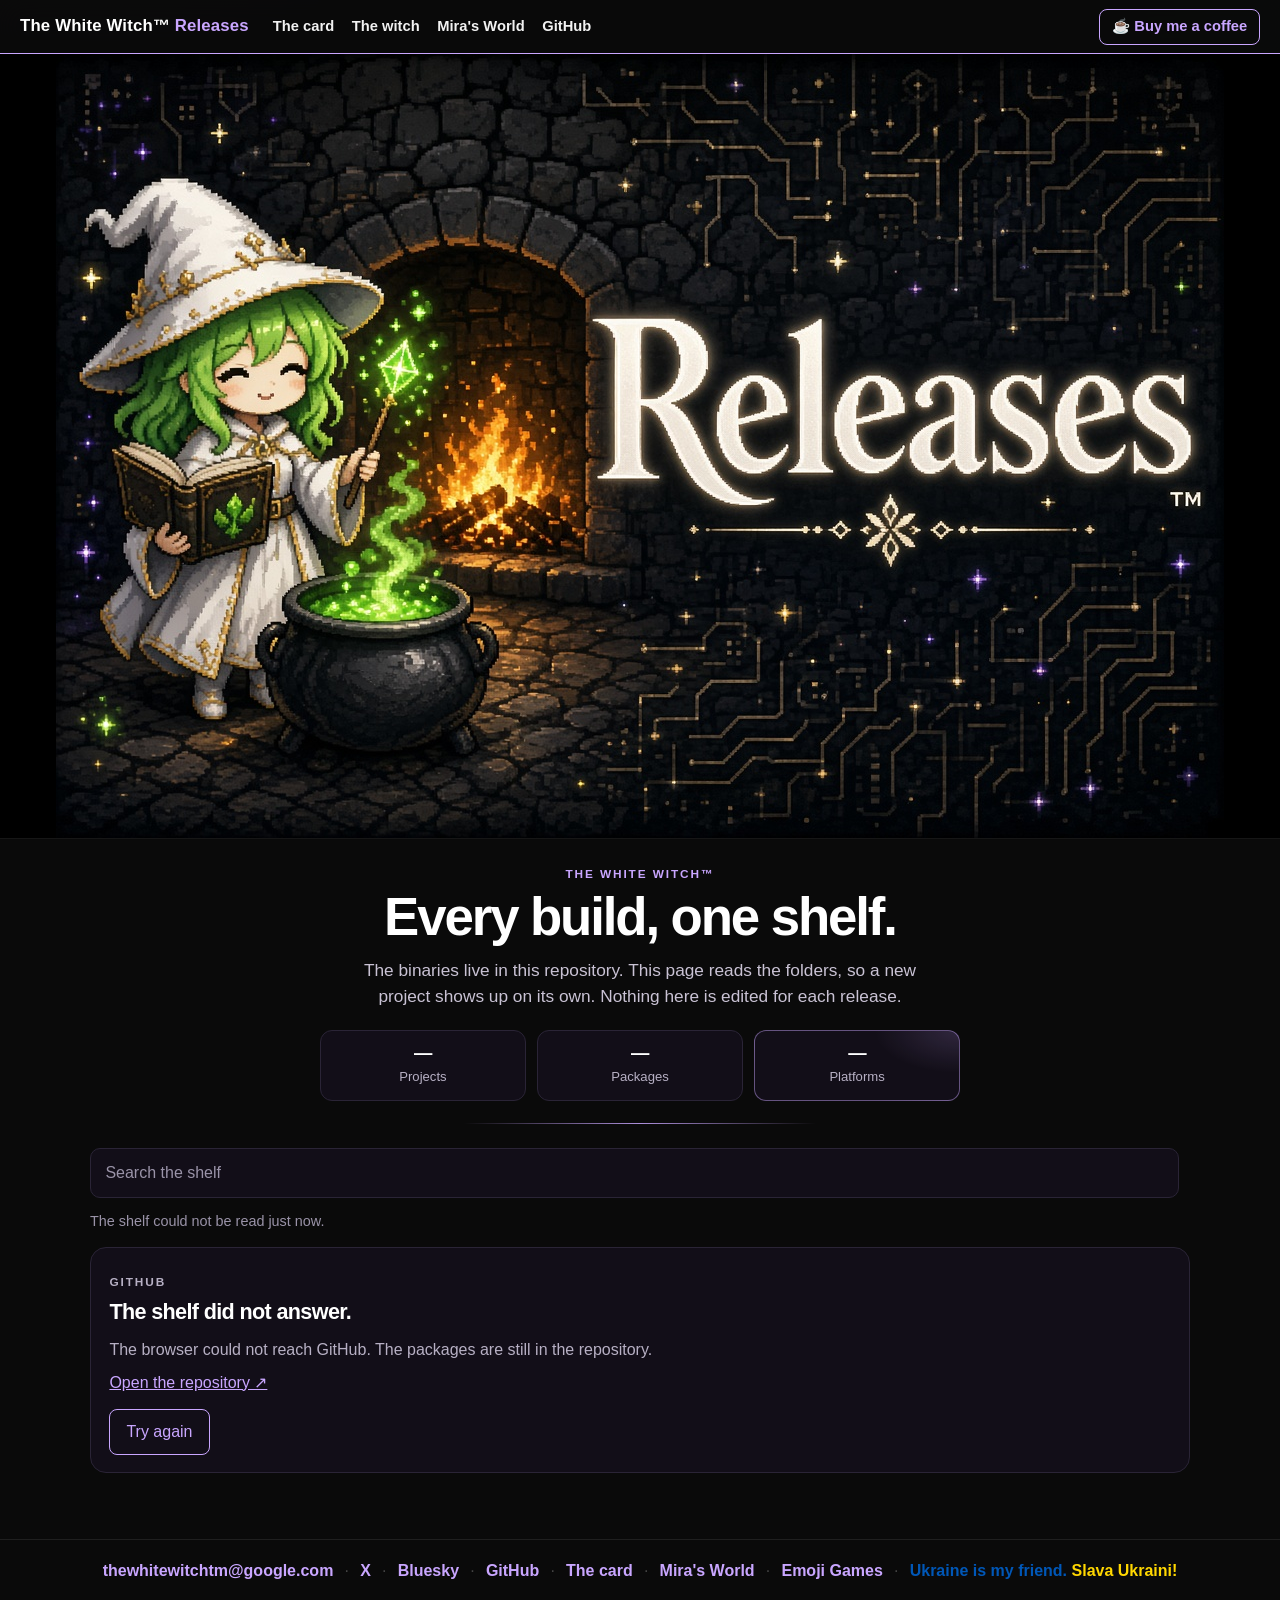
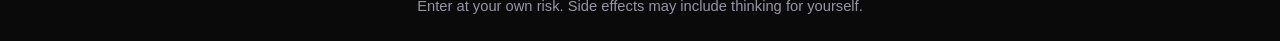
==== index.html @ 7167bed6 "Add the shelf that reads this repository The page lists project folders on its own. The README point" ====
<!DOCTYPE html>
<html lang="en">
<head>
  <meta charset="utf-8">
  <meta name="viewport" content="width=device-width, initial-scale=1">
  <title>The White Witch™ Releases</title>
  <meta name="description" content="Binaries from The White Witch. The shelf reads the Releases repository, so a new project folder shows up on its own.">
  <meta name="author" content="The White Witch">
  <meta name="theme-color" content="#0a0a0a">
  <meta name="color-scheme" content="dark">
  <meta name="robots" content="index, follow, max-image-preview:large">
  <link rel="canonical" href="https://thewhitewitchtm.github.io/Releases/">
  <link rel="icon" href="data:image/svg+xml,<svg xmlns=%22http://www.w3.org/2000/svg%22 viewBox=%220 0 100 100%22><text y=%22.9em%22 font-size=%2290%22>🧙‍♀️</text></svg>">
  <meta property="og:type" content="website">
  <meta property="og:locale" content="en_US">
  <meta property="og:site_name" content="The White Witch™">
  <meta property="og:title" content="The White Witch™ Releases">
  <meta property="og:description" content="Binaries from The White Witch. The shelf reads the Releases repository, so a new project folder shows up on its own.">
  <meta property="og:url" content="https://thewhitewitchtm.github.io/Releases/">
  <meta property="og:image" content="https://thewhitewitchtm.github.io/Releases/releases.jpg">
  <meta property="og:image:type" content="image/jpeg">
  <meta property="og:image:width" content="1168">
  <meta property="og:image:height" content="784">
  <meta property="og:image:alt" content="The White Witch Releases. A green-haired witch in white beside a cauldron, and the word Releases.">
  <meta name="twitter:card" content="summary_large_image">
  <meta name="twitter:site" content="@TheWhiteWitchTM">
  <meta name="twitter:title" content="The White Witch™ Releases">
  <meta name="twitter:description" content="Binaries from The White Witch. A new project folder shows up on its own.">
  <meta name="twitter:image" content="https://thewhitewitchtm.github.io/Releases/releases.jpg">
  <link rel="stylesheet" href="assets/releases.css">
  <script type="application/ld+json">
  {
    "@context": "https://schema.org",
    "@type": "WebPage",
    "name": "The White Witch™ Releases",
    "url": "https://thewhitewitchtm.github.io/Releases/",
    "description": "Binaries from The White Witch. The shelf reads the Releases repository, so a new project folder shows up on its own.",
    "isPartOf": { "@type": "WebSite", "name": "The White Witch™", "url": "https://thewhitewitchtm.github.io/" },
    "publisher": { "@type": "Person", "name": "The White Witch", "url": "https://thewhitewitchtm.github.io/" }
  }
  </script>
</head>
<body>
  <a class="skip" href="#shelf">Skip to the shelf</a>
  <header class="site-header">
    <a class="brand" href="./">The White Witch™ <em>Releases</em></a>
    <nav class="site-nav" aria-label="Desk">
      <a href="https://thewhitewitchtm.github.io/">The card</a>
      <a href="https://thewhitewitchtm.github.io/whitewitch/">The witch</a>
      <a href="https://thewhitewitchtm.github.io/mira/">Mira's World</a>
      <a href="https://github.com/TheWhiteWitchTM/Releases">GitHub</a>
    </nav>
    <a class="coffee" href="https://www.paypal.com/ncp/payment/4P85EQRES3RGU" target="_blank" rel="noopener noreferrer">☕ Buy me a coffee</a>
  </header>

  <div class="banner-wrap">
    <img class="site-banner" src="releases.jpg" width="1168" height="784" alt="The White Witch Releases. A green-haired witch in white beside a cauldron, and the word Releases.">
  </div>

  <main class="wrap">
    <header class="hero">
      <p class="kicker">The White Witch™</p>
      <h1>Every build, one shelf.</h1>
      <p class="lead">The binaries live in this repository. This page reads the folders, so a new project shows up on its own. Nothing here is edited for each release.</p>
      <ul class="stats" id="stats">
        <li><strong>—</strong><span>Projects</span></li>
        <li><strong>—</strong><span>Packages</span></li>
        <li><strong>—</strong><span>Platforms</span></li>
      </ul>
    </header>

    <section class="shelf" id="shelf" aria-busy="true">
      <div class="toolbar">
        <label class="finder">
          <span class="sr-only">Search releases</span>
          <input id="q" type="search" placeholder="Search the shelf" autocomplete="off" enterkeyhint="search">
        </label>
        <div class="pills" id="pills" role="group" aria-label="Platform"></div>
      </div>
      <p class="count" id="count" aria-live="polite">Reading the repository…</p>
      <div class="list" id="list">
        <article class="project is-skeleton" aria-hidden="true"></article>
        <article class="project is-skeleton" aria-hidden="true"></article>
      </div>
      <noscript>
        <p class="note">This shelf is built in the browser. Turn on JavaScript, or open the <a href="https://github.com/TheWhiteWitchTM/Releases">repository on GitHub</a>.</p>
      </noscript>
      <p class="colophon" id="colophon"></p>
    </section>
  </main>

  <footer class="site-footer">
    <nav class="footer-links" aria-label="Elsewhere">
      <a href="mailto:thewhitewitchtm@google.com">thewhitewitchtm@google.com</a>
      <span aria-hidden="true">·</span>
      <a href="https://x.com/TheWhiteWitchTM">X</a>
      <span aria-hidden="true">·</span>
      <a href="https://bsky.app/profile/thewhitewitchtm.bsky.social">Bluesky</a>
      <span aria-hidden="true">·</span>
      <a href="https://github.com/TheWhiteWitchTM">GitHub</a>
      <span aria-hidden="true">·</span>
      <a href="https://thewhitewitchtm.github.io/">The card</a>
      <span aria-hidden="true">·</span>
      <a href="https://thewhitewitchtm.github.io/mira/">Mira's World</a>
      <span aria-hidden="true">·</span>
      <a href="https://thewhitewitchtm.github.io/emojigames/">Emoji Games</a>
      <span aria-hidden="true">·</span>
      <a class="ua" href="https://thewhitewitchtm.github.io/ukraine/"><span class="b">Ukraine is my friend.</span> <span class="g">Slava Ukraini!</span></a>
    </nav>
    <p class="footer-note">Enter at your own risk. Side effects may include thinking for yourself.</p>
  </footer>
  <script src="assets/releases.js"></script>
</body>
</html>
---- assets/releases.css ----
/* The White Witch desk: black, lavender, the shelf under the banner. */

:root {
  --bg: #0a0a0a;
  --text: #e8e8e8;
  --muted: #b7b0c4;
  --faint: #9a93a8;
  --accent: #c9a6ff;
  --accent-2: #e8d5ff;
  --line: #2c2638;
  --card: #120e18;
  --gold: #e4c56a;
  color-scheme: dark;
}

*,
*::before,
*::after { box-sizing: border-box; }

html { scrollbar-color: #3a2a4a var(--bg); }

body {
  margin: 0;
  min-height: 100vh;
  display: flex;
  flex-direction: column;
  background:
    radial-gradient(900px 420px at 8% -10%, rgba(201, 166, 255, 0.09), transparent 55%),
    radial-gradient(680px 360px at 110% 0%, rgba(80, 200, 120, 0.06), transparent 50%),
    var(--bg);
  color: var(--text);
  font-family: -apple-system, BlinkMacSystemFont, "Segoe UI", "Noto Sans", Helvetica, Arial, sans-serif, "Apple Color Emoji", "Segoe UI Emoji";
  font-size: 16px;
  line-height: 1.6;
  -webkit-font-smoothing: antialiased;
}

::selection { background: var(--accent); color: #0a0a0a; }

a { color: var(--accent); }

img { max-width: 100%; }

.skip {
  position: absolute;
  left: 0.75rem;
  top: 0.5rem;
  z-index: 50;
  padding: 0.4rem 0.7rem;
  background: var(--accent);
  color: #0a0a0a;
  font-weight: 700;
  text-decoration: none;
  border-radius: 8px;
  transform: translateY(-150%);
}

.skip:focus { transform: none; }

.sr-only {
  position: absolute;
  width: 1px;
  height: 1px;
  padding: 0;
  margin: -1px;
  overflow: hidden;
  clip: rect(0, 0, 0, 0);
  white-space: nowrap;
  border: 0;
}

.site-header {
  position: sticky;
  top: 0;
  z-index: 20;
  display: flex;
  align-items: center;
  gap: 0.75rem 1rem;
  padding: 0.55rem 1.25rem;
  background: rgba(10, 10, 10, 0.92);
  border-bottom: 1.5px solid var(--accent);
  box-shadow: 0 2px 10px rgba(0, 0, 0, 0.45);
  backdrop-filter: blur(14px);
}

.brand {
  color: #fff;
  font-weight: 700;
  font-size: 1.05rem;
  letter-spacing: 0.01em;
  text-decoration: none;
  white-space: nowrap;
}

.brand em {
  color: var(--accent);
  font-style: normal;
  font-weight: 650;
}

.brand:hover em { color: var(--accent-2); }

.site-nav {
  display: flex;
  align-items: center;
  gap: 0.1rem;
  min-width: 0;
}

.site-nav a {
  color: #f2f2f2;
  text-decoration: none;
  font-weight: 650;
  font-size: 0.92rem;
  padding: 0.32rem 0.5rem;
  border-radius: 6px;
  white-space: nowrap;
}

.site-nav a:hover {
  color: var(--accent);
  background: rgba(201, 166, 255, 0.1);
}

.coffee {
  margin-left: auto;
  flex: none;
  color: var(--accent);
  text-decoration: none;
  font-weight: 650;
  font-size: 0.92rem;
  padding: 0.35em 0.8em;
  border: 1px solid var(--accent);
  border-radius: 8px;
  white-space: nowrap;
}

.coffee:hover { background: rgba(201, 166, 255, 0.13); color: var(--accent-2); }

.banner-wrap {
  background: #000;
  border-bottom: 1px solid #161616;
}

.site-banner {
  display: block;
  width: min(1168px, 100%);
  height: auto;
  margin: 0 auto;
}

.wrap {
  width: min(1100px, calc(100% - 2rem));
  margin: 0 auto;
  padding: 1.6rem 0 3rem;
  flex: 1 0 auto;
}

.hero { text-align: center; }

.kicker {
  margin: 0 0 0.35rem;
  color: var(--accent);
  font-size: 0.74rem;
  font-weight: 700;
  letter-spacing: 0.16em;
  text-transform: uppercase;
}

.hero h1 {
  margin: 0;
  color: #fff;
  font-size: clamp(2.1rem, 4.6vw, 3.3rem);
  font-weight: 740;
  letter-spacing: -0.04em;
  line-height: 1.02;
  text-wrap: balance;
}

.lead {
  max-width: 38rem;
  margin: 0.9rem auto 0;
  color: #c9c2d4;
  font-size: 1.08rem;
  line-height: 1.5;
}

.hero::after {
  content: "";
  display: block;
  width: min(100%, 22rem);
  height: 1px;
  margin: 1.35rem auto 0;
  background: linear-gradient(90deg, transparent, rgba(201, 166, 255, 0.85), transparent);
}

.hero-actions { margin: 1.2rem 0 0; }

.stats {
  display: grid;
  grid-template-columns: repeat(3, minmax(0, 1fr));
  gap: 0.7rem;
  max-width: 40rem;
  margin: 1.25rem auto 0;
  padding: 0;
  list-style: none;
}

.stats li {
  margin: 0;
  padding: 0.7rem 0.75rem 0.8rem;
  background: var(--card);
  border: 1px solid #2a2436;
  border-radius: 12px;
}

.stats li:last-child {
  border-color: rgba(201, 166, 255, 0.45);
  background:
    radial-gradient(120px 60px at 100% 0%, rgba(201, 166, 255, 0.16), transparent 70%),
    var(--card);
}

.stats strong {
  display: block;
  color: #fff;
  font-size: 1.15rem;
  letter-spacing: -0.03em;
  line-height: 1.2;
}

.stats span {
  display: block;
  margin-top: 0.15rem;
  color: var(--muted);
  font-size: 0.82rem;
}

.shelf { margin-top: 1.5rem; }

.toolbar {
  display: flex;
  flex-wrap: wrap;
  align-items: center;
  gap: 0.7rem;
}

.finder { flex: 1 1 16rem; }

.finder input {
  width: 100%;
  padding: 0.7rem 0.9rem;
  color: #fff;
  font: inherit;
  background: var(--card);
  border: 1px solid #2a2436;
  border-radius: 10px;
}

.finder input::placeholder { color: var(--faint); }

.finder input:focus-visible,
.pills button:focus-visible,
.dl:focus-visible,
.btn:focus-visible,
.site-nav a:focus-visible,
.coffee:focus-visible,
.brand:focus-visible,
.links a:focus-visible,
summary:focus-visible {
  outline: 2px solid var(--accent);
  outline-offset: 2px;
}

.pills {
  display: flex;
  flex-wrap: wrap;
  gap: 0.4rem;
}

.pills button {
  padding: 0.45rem 0.75rem;
  color: var(--accent);
  font: inherit;
  font-size: 0.88rem;
  font-weight: 700;
  background: transparent;
  border: 1px solid #3a2a4a;
  border-radius: 999px;
  cursor: pointer;
}

.pills button[aria-pressed="true"] {
  color: #0a0a0a;
  background: var(--accent);
  border-color: var(--accent);
}

.pills button:hover { border-color: var(--accent); }

.count {
  min-height: 1.4rem;
  margin: 0.75rem 0 0.9rem;
  color: var(--faint);
  font-size: 0.9rem;
}

.list {
  display: flex;
  flex-direction: column;
  gap: 1.05rem;
}

.project {
  display: grid;
  grid-template-columns: minmax(260px, 0.92fr) minmax(0, 1.15fr);
  align-items: center;
  min-width: 0;
  background: linear-gradient(180deg, #17141e 0%, #100e16 100%);
  border: 1px solid var(--line);
  border-radius: 16px;
  overflow: hidden;
  box-shadow:
    inset 0 1px 0 rgba(255, 255, 255, 0.04),
    0 14px 32px rgba(0, 0, 0, 0.32);
  scroll-margin-top: 5rem;
  transition: transform 0.18s ease, border-color 0.18s ease, box-shadow 0.18s ease;
}

.project:hover {
  transform: translateY(-3px);
  border-color: var(--accent);
  box-shadow:
    inset 0 1px 0 rgba(255, 255, 255, 0.05),
    0 18px 40px rgba(0, 0, 0, 0.45),
    0 0 0 1px rgba(201, 166, 255, 0.35);
}

.project[hidden] { display: none; }

.project-art {
  position: relative;
  align-self: center;
  width: 100%;
  aspect-ratio: 1200 / 630;
  background: #000;
}

.project-art img,
.sigil {
  position: absolute;
  inset: 0;
  width: 100%;
  height: 100%;
}

.project-art img {
  object-fit: contain;
  object-position: center;
  background: #000;
}

.sigil {
  display: grid;
  place-items: center;
  overflow: hidden;
  background:
    radial-gradient(140px 100px at 18% 30%, hsl(var(--hue) 75% 62% / 0.5), transparent 70%),
    radial-gradient(180px 140px at 88% 80%, hsl(calc(var(--hue) + 36) 55% 48% / 0.35), transparent 72%),
    linear-gradient(165deg, #16121c, #0b0b0d 72%);
}

.sigil::before {
  content: "";
  position: absolute;
  inset: 0;
  background:
    repeating-linear-gradient(90deg, transparent 0 42px, hsl(var(--hue) 45% 74% / 0.2) 42px 43px),
    repeating-linear-gradient(0deg, transparent 0 42px, hsl(var(--hue) 45% 74% / 0.13) 42px 43px);
  mask-image: radial-gradient(circle at 70% 40%, #000 0 42%, transparent 76%);
}

.sigil span {
  position: relative;
  color: #fff;
  font-size: clamp(3rem, 6vw, 4.4rem);
  font-weight: 750;
  letter-spacing: -0.05em;
  line-height: 1;
  text-shadow: 0 12px 30px hsl(var(--hue) 80% 46% / 0.55);
}

.project-body {
  display: flex;
  flex-direction: column;
  gap: 0.85rem;
  padding: 1.15rem 1.2rem 1.2rem;
}

.project-body h2 {
  margin: 0;
  color: #fff;
  font-size: clamp(1.45rem, 2vw, 1.8rem);
  font-weight: 720;
  letter-spacing: -0.03em;
  line-height: 1.15;
}

.tag {
  display: inline-block;
  margin: 0 0 0.28rem;
  color: var(--gold);
  font-size: 0.72rem;
  font-weight: 700;
  letter-spacing: 0.12em;
  text-transform: uppercase;
}

.blurb {
  margin: 0.35rem 0 0;
  color: var(--muted);
  font-size: 0.98rem;
  line-height: 1.45;
}

.links {
  display: flex;
  flex-wrap: wrap;
  gap: 0.35rem 0.85rem;
  margin: 0.55rem 0 0;
}

.links a {
  font-weight: 650;
  font-size: 0.92rem;
  text-decoration: none;
}

.links a:hover { color: var(--accent-2); text-decoration: underline; }

.release[hidden] { display: none; }

.ver {
  display: flex;
  align-items: baseline;
  gap: 0.5rem;
  margin: 0 0 0.45rem;
  color: #fff;
  font-family: ui-monospace, SFMono-Regular, "SF Mono", Menlo, Consolas, monospace;
  font-size: 0.95rem;
  font-weight: 680;
}

.badge {
  color: #0a0a0a;
  background: var(--accent);
  font-family: -apple-system, BlinkMacSystemFont, "Segoe UI", "Noto Sans", Helvetica, Arial, sans-serif;
  font-size: 0.68rem;
  font-weight: 800;
  letter-spacing: 0.12em;
  text-transform: uppercase;
  padding: 0.12rem 0.4rem;
  border-radius: 999px;
}

.dls {
  display: grid;
  grid-template-columns: repeat(auto-fit, minmax(210px, 1fr));
  gap: 0.55rem;
}

.pack { display: flex; flex-direction: column; gap: 0.28rem; align-items: flex-start; }

button.btn {
  font: inherit;
  cursor: pointer;
}

.dl {
  display: flex;
  flex-direction: column;
  gap: 0.12rem;
  min-width: 0;
  padding: 0.65rem 0.75rem 0.7rem;
  color: var(--text);
  text-decoration: none;
  background: rgba(201, 166, 255, 0.06);
  border: 1px solid rgba(201, 166, 255, 0.38);
  border-radius: 12px;
}

.dl[hidden] { display: none; }

.dl:hover {
  color: #fff;
  background: rgba(201, 166, 255, 0.14);
  border-color: var(--accent);
}

.os {
  color: #fff;
  font-weight: 720;
  letter-spacing: -0.02em;
}

.dl[data-os="linux"] .os { color: #b6f0c4; }
.dl[data-os="windows"] .os { color: #c9dcff; }
.dl[data-os="macos"] .os { color: var(--gold); }

.spec {
  color: var(--muted);
  font-size: 0.84rem;
}

.go {
  margin-top: 0.2rem;
  color: var(--accent);
  font-size: 0.82rem;
  font-weight: 750;
}

.sum {
  color: var(--faint);
  font-size: 0.78rem;
  font-weight: 650;
  text-decoration: none;
}

.sum:hover { color: var(--accent-2); }

.earlier {
  margin-top: 0.15rem;
}

.earlier summary {
  width: fit-content;
  color: var(--accent);
  font-weight: 680;
  cursor: pointer;
}

.earlier summary:hover { color: var(--accent-2); }

.earlier .release { margin-top: 0.75rem; }

.note,
.colophon,
.footer-note {
  color: var(--faint);
  font-size: 0.92rem;
}

.colophon { margin: 1.1rem 0 0; text-align: center; }

.btn {
  display: inline-block;
  padding: 0.55rem 1rem;
  color: var(--accent);
  font-weight: 750;
  text-decoration: none;
  background: transparent;
  border: 1px solid var(--accent);
  border-radius: 8px;
}

.btn:hover { background: rgba(201, 166, 255, 0.12); color: #fff; }

.is-skeleton {
  min-height: 240px;
  border: 0;
  background: linear-gradient(100deg, #14121a 30%, #221c2e 48%, #14121a 62%);
  background-size: 220% 100%;
  animation: shimmer 1.3s ease-in-out infinite;
  box-shadow: none;
}

.is-skeleton:hover { transform: none; }

@keyframes shimmer {
  from { background-position: 100% 0; }
  to { background-position: -100% 0; }
}

.miss {
  padding: 1.1rem 1.15rem;
  background: var(--card);
  border: 1px solid #2a2436;
  border-radius: 16px;
}

.miss h2 {
  margin: 0.2rem 0 0;
  color: #fff;
  font-size: 1.35rem;
  letter-spacing: -0.03em;
}

.miss p { margin: 0.45rem 0 0; color: var(--muted); }

.miss .btn { margin-top: 0.9rem; }

.empty {
  margin: 0;
  padding: 1rem 0.2rem;
  color: var(--muted);
  text-align: center;
}

.site-footer {
  margin-top: auto;
  padding: 1.15rem 1.25rem 1.4rem;
  text-align: center;
  background: #0a0a0a;
  border-top: 1px solid #1f1f1f;
}

.footer-links {
  display: flex;
  justify-content: center;
  align-items: center;
  flex-wrap: wrap;
  gap: 0.35rem 0.7rem;
}

.footer-links a { color: var(--accent); text-decoration: none; font-weight: 600; }
.footer-links a:hover { color: var(--accent-2); }
.footer-links > span { color: #444; }
.footer-links a.ua:hover { color: inherit; }
.ua .b { color: #0057b7; }
.ua .g { color: #ffd700; }
.footer-note { margin: 0.7rem 0 0; }

@media (max-width: 800px) {
  .project { grid-template-columns: 1fr; }
  .project-art { min-height: 0; aspect-ratio: 1200 / 630; }
}

@media (max-width: 720px) {
  .site-header { flex-wrap: wrap; padding: 0.5rem 0.75rem; }
  .site-nav { order: 3; width: 100%; overflow-x: auto; }
  .coffee { font-size: 0.82rem; }
  .wrap { width: min(1100px, calc(100% - 1.2rem)); }
}

@media (prefers-reduced-motion: reduce) {
  .project,
  .is-skeleton { animation: none; transition: none; }
  .project:hover { transform: none; }
}
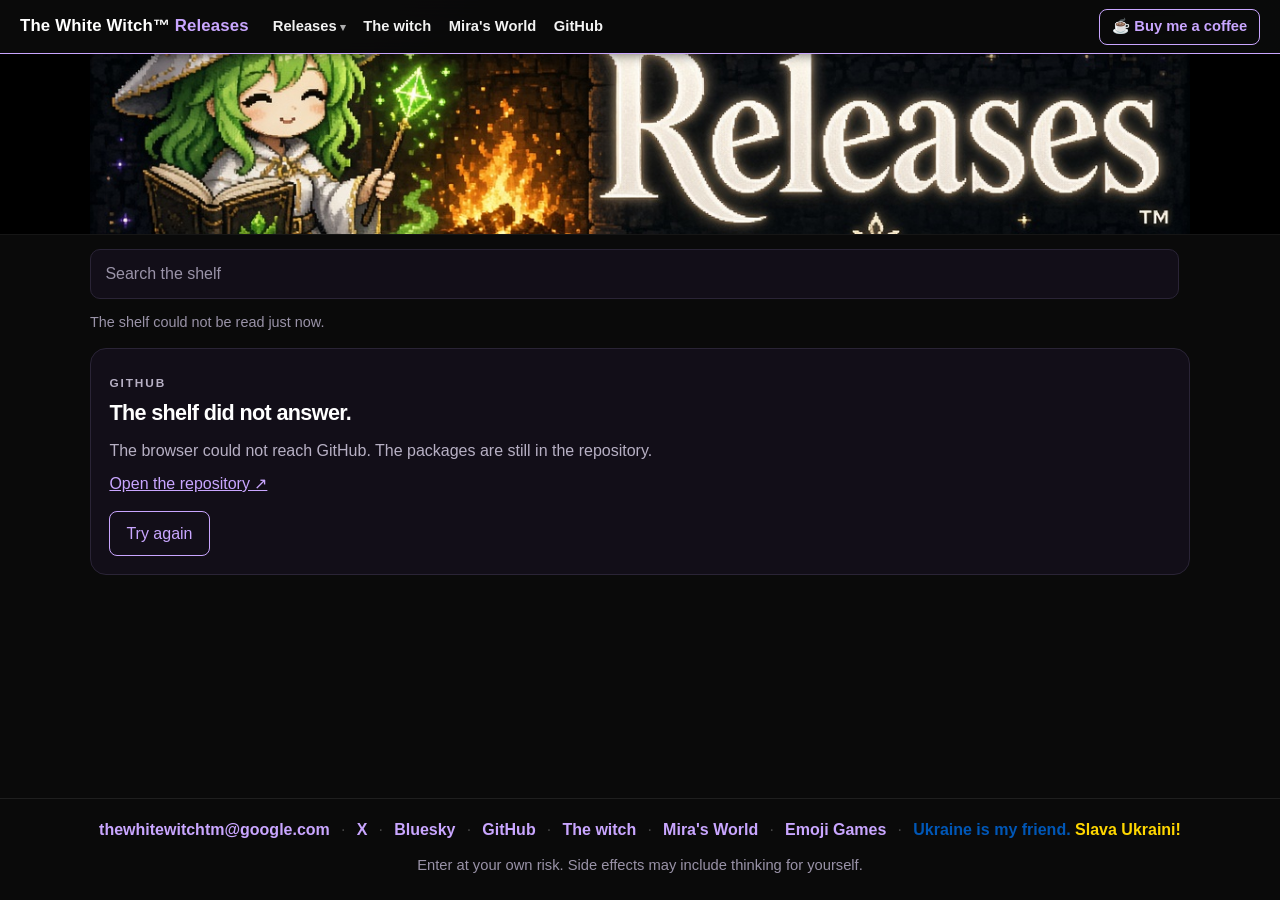
==== commit 51c627b9: "Update" ====
--- a/index.html
+++ b/index.html
@@ -3,6 +3,15 @@
 <head>
   <meta charset="utf-8">
   <meta name="viewport" content="width=device-width, initial-scale=1">
+  <!-- Google tag (gtag.js) -->
+  <script async src="https://www.googletagmanager.com/gtag/js?id=G-13S6Z9KCX9"></script>
+  <script>
+    window.dataLayer = window.dataLayer || [];
+    function gtag(){dataLayer.push(arguments);}
+    gtag('js', new Date());
+
+    gtag('config', 'G-13S6Z9KCX9');
+  </script>
   <title>The White Witch™ Releases</title>
   <meta name="description" content="Binaries from The White Witch. The shelf reads the Releases repository, so a new project folder shows up on its own.">
   <meta name="author" content="The White Witch">
@@ -45,9 +54,12 @@
   <header class="site-header">
     <a class="brand" href="./">The White Witch™ <em>Releases</em></a>
     <nav class="site-nav" aria-label="Desk">
-      <a href="https://thewhitewitchtm.github.io/">The card</a>
-      <a href="https://thewhitewitchtm.github.io/whitewitch/">The witch</a>
-      <a href="https://thewhitewitchtm.github.io/mira/">Mira's World</a>
+      <div class="dropdown" id="release-drop">
+        <button type="button" class="dropdown-toggle" id="release-toggle" aria-haspopup="menu" aria-expanded="false" aria-controls="release-menu">Releases</button>
+        <ul class="dropdown-menu" id="release-menu" role="menu" aria-label="Releases"></ul>
+      </div>
+      <a href="https://thewhitewitchtm.github.io/whitewitch/" target="_blank" rel="noopener noreferrer">The witch</a>
+      <a href="https://thewhitewitchtm.github.io/mira/" target="_blank" rel="noopener noreferrer">Mira's World</a>
       <a href="https://github.com/TheWhiteWitchTM/Releases">GitHub</a>
     </nav>
     <a class="coffee" href="https://www.paypal.com/ncp/payment/4P85EQRES3RGU" target="_blank" rel="noopener noreferrer">☕ Buy me a coffee</a>
@@ -58,17 +70,6 @@
   </div>
 
   <main class="wrap">
-    <header class="hero">
-      <p class="kicker">The White Witch™</p>
-      <h1>Every build, one shelf.</h1>
-      <p class="lead">The binaries live in this repository. This page reads the folders, so a new project shows up on its own. Nothing here is edited for each release.</p>
-      <ul class="stats" id="stats">
-        <li><strong>—</strong><span>Projects</span></li>
-        <li><strong>—</strong><span>Packages</span></li>
-        <li><strong>—</strong><span>Platforms</span></li>
-      </ul>
-    </header>
-
     <section class="shelf" id="shelf" aria-busy="true">
       <div class="toolbar">
         <label class="finder">
@@ -99,9 +100,9 @@
       <span aria-hidden="true">·</span>
       <a href="https://github.com/TheWhiteWitchTM">GitHub</a>
       <span aria-hidden="true">·</span>
-      <a href="https://thewhitewitchtm.github.io/">The card</a>
+      <a href="https://thewhitewitchtm.github.io/whitewitch/" target="_blank" rel="noopener noreferrer">The witch</a>
       <span aria-hidden="true">·</span>
-      <a href="https://thewhitewitchtm.github.io/mira/">Mira's World</a>
+      <a href="https://thewhitewitchtm.github.io/mira/" target="_blank" rel="noopener noreferrer">Mira's World</a>
       <span aria-hidden="true">·</span>
       <a href="https://thewhitewitchtm.github.io/emojigames/">Emoji Games</a>
       <span aria-hidden="true">·</span>
--- a/assets/releases.css
+++ b/assets/releases.css
@@ -140,19 +140,109 @@
 .banner-wrap {
   background: #000;
   border-bottom: 1px solid #161616;
+  line-height: 0;
 }
 
 .site-banner {
   display: block;
-  width: min(1168px, 100%);
-  height: auto;
+  width: 100%;
+  max-width: 1100px;
+  height: 180px;
   margin: 0 auto;
+  object-fit: cover;
+  object-position: center 46%;
+}
+
+.dropdown { position: relative; }
+
+.dropdown-toggle {
+  color: #f2f2f2;
+  font: inherit;
+  font-weight: 650;
+  font-size: 0.92rem;
+  padding: 0.32rem 0.5rem;
+  background: transparent;
+  border: 0;
+  border-radius: 6px;
+  cursor: pointer;
+  white-space: nowrap;
+}
+
+.dropdown-toggle::after {
+  content: " ▾";
+  font-size: 0.75em;
+  opacity: 0.7;
+}
+
+.dropdown-toggle:hover,
+.dropdown.is-open .dropdown-toggle {
+  color: var(--accent);
+  background: rgba(201, 166, 255, 0.1);
+}
+
+.dropdown-menu {
+  display: none;
+  position: absolute;
+  top: calc(100% + 0.35rem);
+  left: 0;
+  z-index: 40;
+  min-width: 16rem;
+  max-width: calc(100vw - 1.5rem);
+  max-height: min(70vh, 22rem);
+  margin: 0;
+  padding: 0.2rem 0;
+  overflow: auto;
+  list-style: none;
+  background: #111;
+  border: 1.5px solid var(--accent);
+  border-radius: 8px;
+  box-shadow: 0 8px 24px rgba(0, 0, 0, 0.6);
+}
+
+.dropdown.is-open .dropdown-menu { display: block; }
+
+.dropdown-menu button {
+  display: flex;
+  justify-content: space-between;
+  gap: 1rem;
+  width: 100%;
+  padding: 0.32rem 0.85rem;
+  color: #e8e8e8;
+  font: inherit;
+  font-weight: 650;
+  text-align: left;
+  background: transparent;
+  border: 0;
+  cursor: pointer;
+  white-space: nowrap;
+}
+
+.dropdown-menu button[hidden] { display: none; }
+
+.dropdown-menu button[aria-current="true"] { color: var(--accent); }
+
+.dropdown-menu button:hover { background: #1a1a1a; color: var(--accent); }
+
+.dropdown-menu .ver-bit {
+  color: var(--faint);
+  font-weight: 600;
+  font-size: 0.82rem;
+}
+
+.dropdown-menu button[aria-current="true"] .ver-bit,
+.dropdown-menu button:hover .ver-bit { color: var(--accent-2); }
+
+.dropdown-note {
+  display: block;
+  padding: 0.4rem 0.85rem;
+  color: var(--faint);
+  font-size: 0.88rem;
 }
 
 .wrap {
   width: min(1100px, calc(100% - 2rem));
   margin: 0 auto;
-  padding: 1.6rem 0 3rem;
+  padding: 0.85rem 0 3rem;
   flex: 1 0 auto;
 }
 
@@ -236,7 +326,7 @@
   font-size: 0.82rem;
 }
 
-.shelf { margin-top: 1.5rem; }
+.shelf { margin-top: 0; }
 
 .toolbar {
   display: flex;
@@ -264,6 +354,8 @@
 .dl:focus-visible,
 .btn:focus-visible,
 .site-nav a:focus-visible,
+.dropdown-toggle:focus-visible,
+.dropdown-menu button:focus-visible,
 .coffee:focus-visible,
 .brand:focus-visible,
 .links a:focus-visible,
@@ -637,7 +729,7 @@
 
 @media (max-width: 720px) {
   .site-header { flex-wrap: wrap; padding: 0.5rem 0.75rem; }
-  .site-nav { order: 3; width: 100%; overflow-x: auto; }
+  .site-nav { order: 3; width: 100%; flex-wrap: wrap; overflow: visible; }
   .coffee { font-size: 0.82rem; }
   .wrap { width: min(1100px, calc(100% - 1.2rem)); }
 }
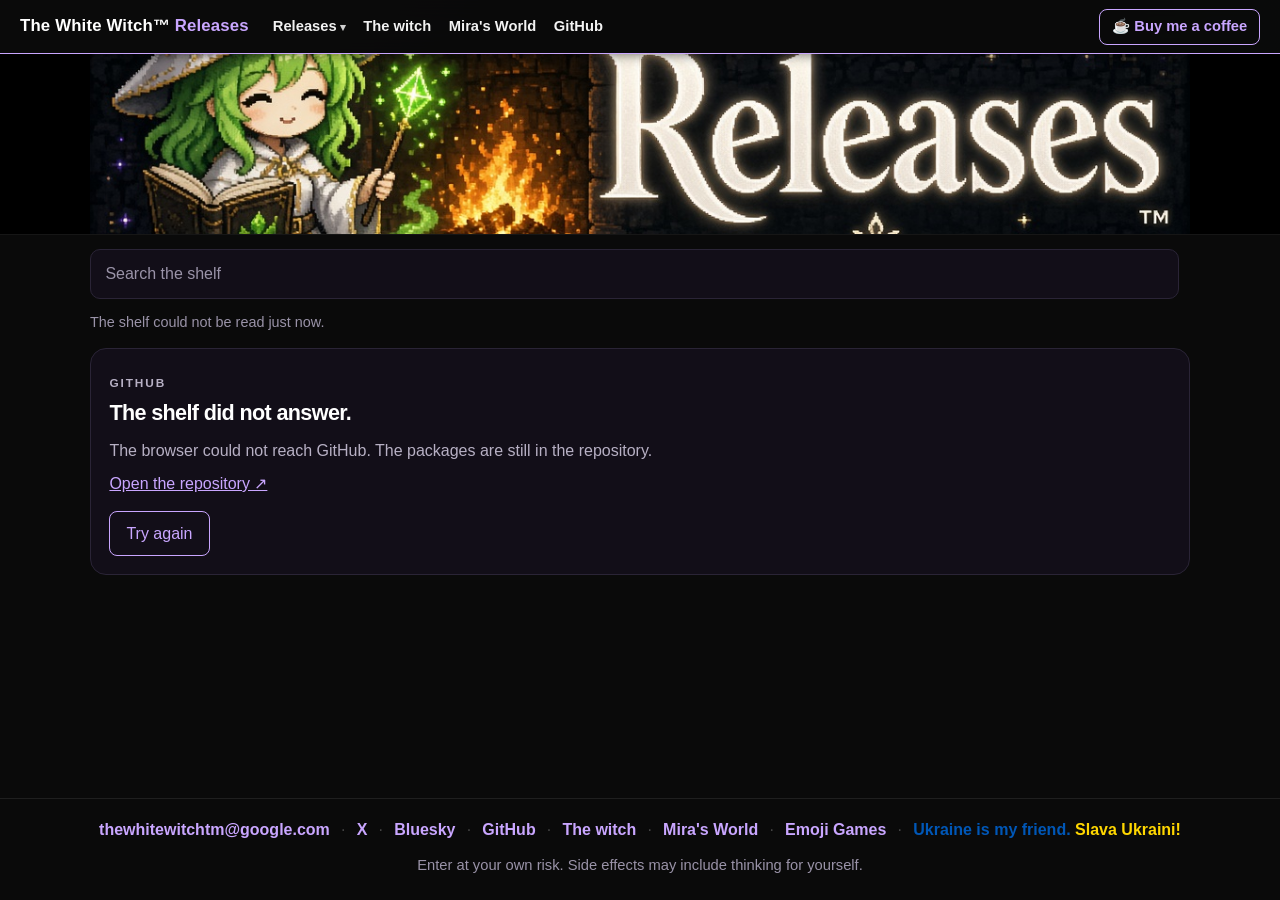
==== commit 5b5163a5: "Make Releases a dropdown that opens under the label The button was renaming itself to the current pr" ====
--- a/index.html
+++ b/index.html
@@ -54,13 +54,15 @@
   <header class="site-header">
     <a class="brand" href="./">The White Witch™ <em>Releases</em></a>
     <nav class="site-nav" aria-label="Desk">
-      <div class="dropdown" id="release-drop">
-        <button type="button" class="dropdown-toggle" id="release-toggle" aria-haspopup="menu" aria-expanded="false" aria-controls="release-menu">Releases</button>
-        <ul class="dropdown-menu" id="release-menu" role="menu" aria-label="Releases"></ul>
-      </div>
-      <a href="https://thewhitewitchtm.github.io/whitewitch/" target="_blank" rel="noopener noreferrer">The witch</a>
-      <a href="https://thewhitewitchtm.github.io/mira/" target="_blank" rel="noopener noreferrer">Mira's World</a>
-      <a href="https://github.com/TheWhiteWitchTM/Releases">GitHub</a>
+      <ul>
+        <li class="dropdown" id="release-drop">
+          <button type="button" class="dropdown-toggle" id="release-toggle" aria-haspopup="menu" aria-expanded="false" aria-controls="release-menu">Releases</button>
+          <ul class="dropdown-menu" id="release-menu" role="menu" aria-label="Releases"></ul>
+        </li>
+        <li><a href="https://thewhitewitchtm.github.io/whitewitch/" target="_blank" rel="noopener noreferrer">The witch</a></li>
+        <li><a href="https://thewhitewitchtm.github.io/mira/" target="_blank" rel="noopener noreferrer">Mira's World</a></li>
+        <li><a href="https://github.com/TheWhiteWitchTM/Releases">GitHub</a></li>
+      </ul>
     </nav>
     <a class="coffee" href="https://www.paypal.com/ncp/payment/4P85EQRES3RGU" target="_blank" rel="noopener noreferrer">☕ Buy me a coffee</a>
   </header>
--- a/assets/releases.css
+++ b/assets/releases.css
@@ -77,6 +77,7 @@
   align-items: center;
   gap: 0.75rem 1rem;
   padding: 0.55rem 1.25rem;
+  overflow: visible;
   background: rgba(10, 10, 10, 0.92);
   border-bottom: 1.5px solid var(--accent);
   box-shadow: 0 2px 10px rgba(0, 0, 0, 0.45);
@@ -103,11 +104,23 @@
 .site-nav {
   display: flex;
   align-items: center;
+  min-width: 0;
+}
+
+.site-nav > ul {
+  display: flex;
+  align-items: center;
   gap: 0.1rem;
   min-width: 0;
-}
+  margin: 0;
+  padding: 0;
+  list-style: none;
+}
+
+.site-nav li { display: block; }
 
 .site-nav a {
+  display: inline-block;
   color: #f2f2f2;
   text-decoration: none;
   font-weight: 650;
@@ -171,7 +184,7 @@
 .dropdown-toggle::after {
   content: " ▾";
   font-size: 0.75em;
-  opacity: 0.7;
+  opacity: 0.85;
 }
 
 .dropdown-toggle:hover,
@@ -183,14 +196,15 @@
 .dropdown-menu {
   display: none;
   position: absolute;
-  top: calc(100% + 0.35rem);
+  top: 100%;
   left: 0;
-  z-index: 40;
-  min-width: 16rem;
+  z-index: 200;
+  width: max-content;
+  min-width: 11rem;
   max-width: calc(100vw - 1.5rem);
   max-height: min(70vh, 22rem);
   margin: 0;
-  padding: 0.2rem 0;
+  padding: 0.15rem 0;
   overflow: auto;
   list-style: none;
   background: #111;
@@ -201,18 +215,20 @@
 
 .dropdown.is-open .dropdown-menu { display: block; }
 
+.dropdown-menu li { display: block; }
+
 .dropdown-menu button {
-  display: flex;
-  justify-content: space-between;
-  gap: 1rem;
+  display: block;
   width: 100%;
-  padding: 0.32rem 0.85rem;
+  padding: 0.28rem 0.9rem;
   color: #e8e8e8;
   font: inherit;
   font-weight: 650;
+  line-height: 1.35;
   text-align: left;
   background: transparent;
   border: 0;
+  border-radius: 4px;
   cursor: pointer;
   white-space: nowrap;
 }
@@ -222,15 +238,6 @@
 .dropdown-menu button[aria-current="true"] { color: var(--accent); }
 
 .dropdown-menu button:hover { background: #1a1a1a; color: var(--accent); }
-
-.dropdown-menu .ver-bit {
-  color: var(--faint);
-  font-weight: 600;
-  font-size: 0.82rem;
-}
-
-.dropdown-menu button[aria-current="true"] .ver-bit,
-.dropdown-menu button:hover .ver-bit { color: var(--accent-2); }
 
 .dropdown-note {
   display: block;
@@ -729,7 +736,8 @@
 
 @media (max-width: 720px) {
   .site-header { flex-wrap: wrap; padding: 0.5rem 0.75rem; }
-  .site-nav { order: 3; width: 100%; flex-wrap: wrap; overflow: visible; }
+  .site-nav { order: 3; width: 100%; overflow: visible; }
+  .site-nav > ul { flex-wrap: wrap; width: 100%; }
   .coffee { font-size: 0.82rem; }
   .wrap { width: min(1100px, calc(100% - 1.2rem)); }
 }
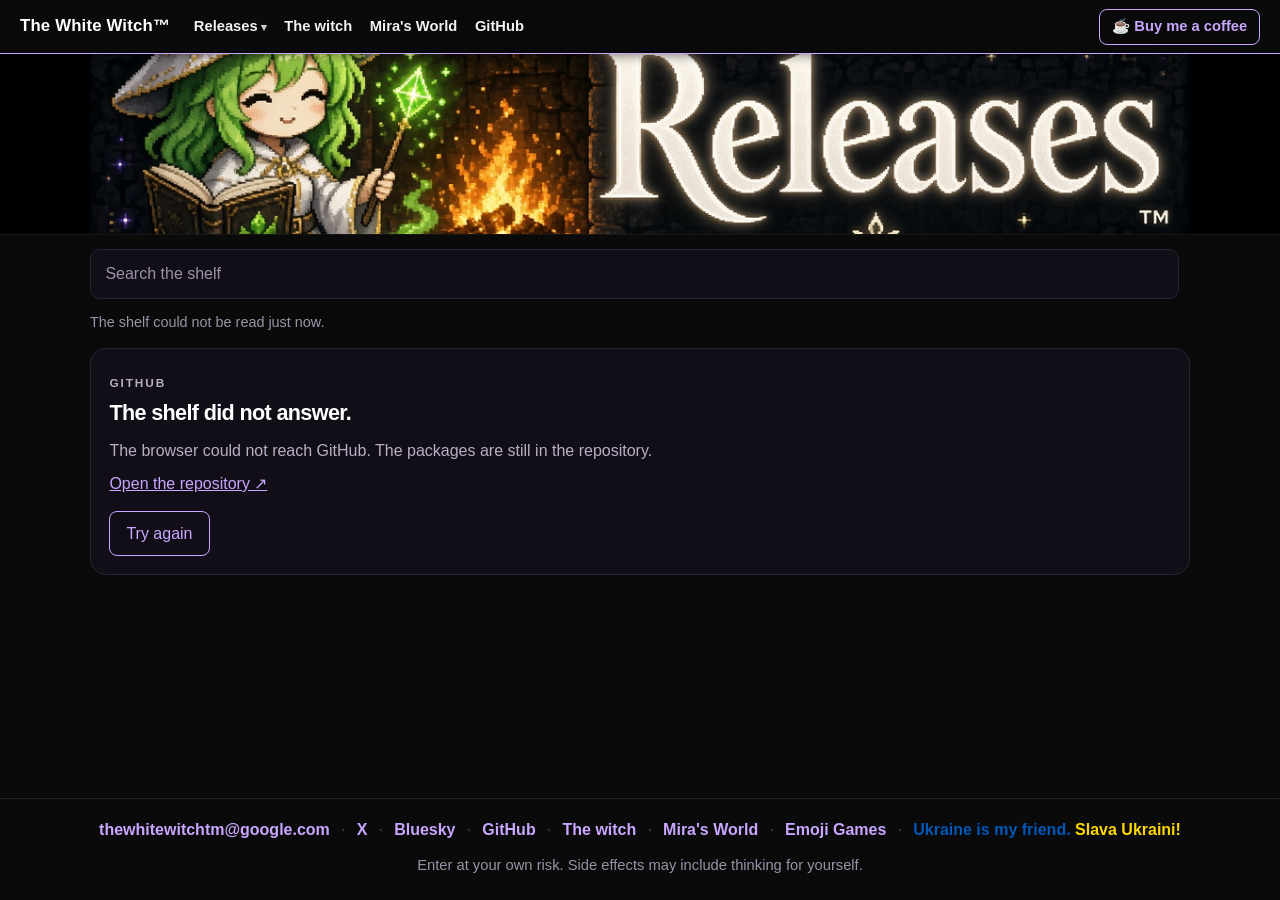
==== commit 9db40940: "Say Releases once in the header The brand and the menu button both said Releases. The brand is The W" ====
--- a/index.html
+++ b/index.html
@@ -52,7 +52,7 @@
 <body>
   <a class="skip" href="#shelf">Skip to the shelf</a>
   <header class="site-header">
-    <a class="brand" href="./">The White Witch™ <em>Releases</em></a>
+    <a class="brand" href="./">The White Witch™</a>
     <nav class="site-nav" aria-label="Desk">
       <ul>
         <li class="dropdown" id="release-drop">
